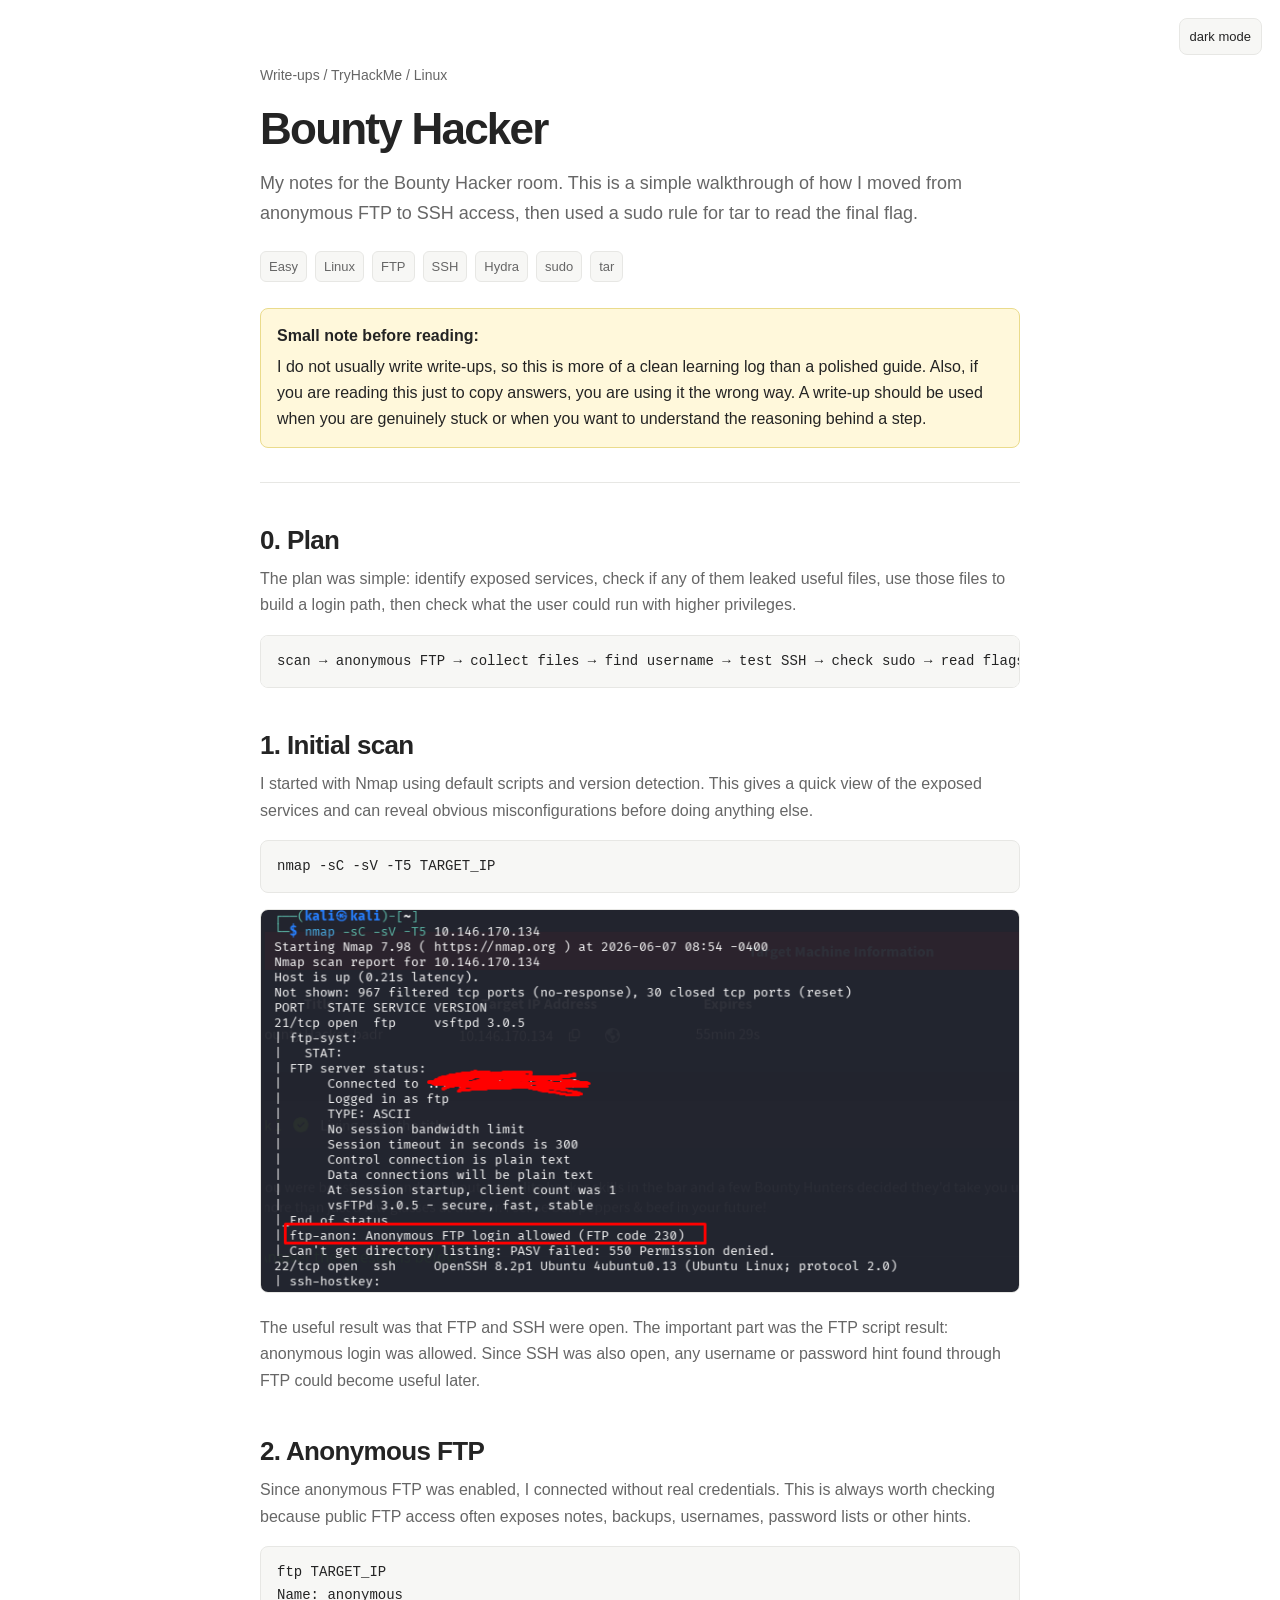
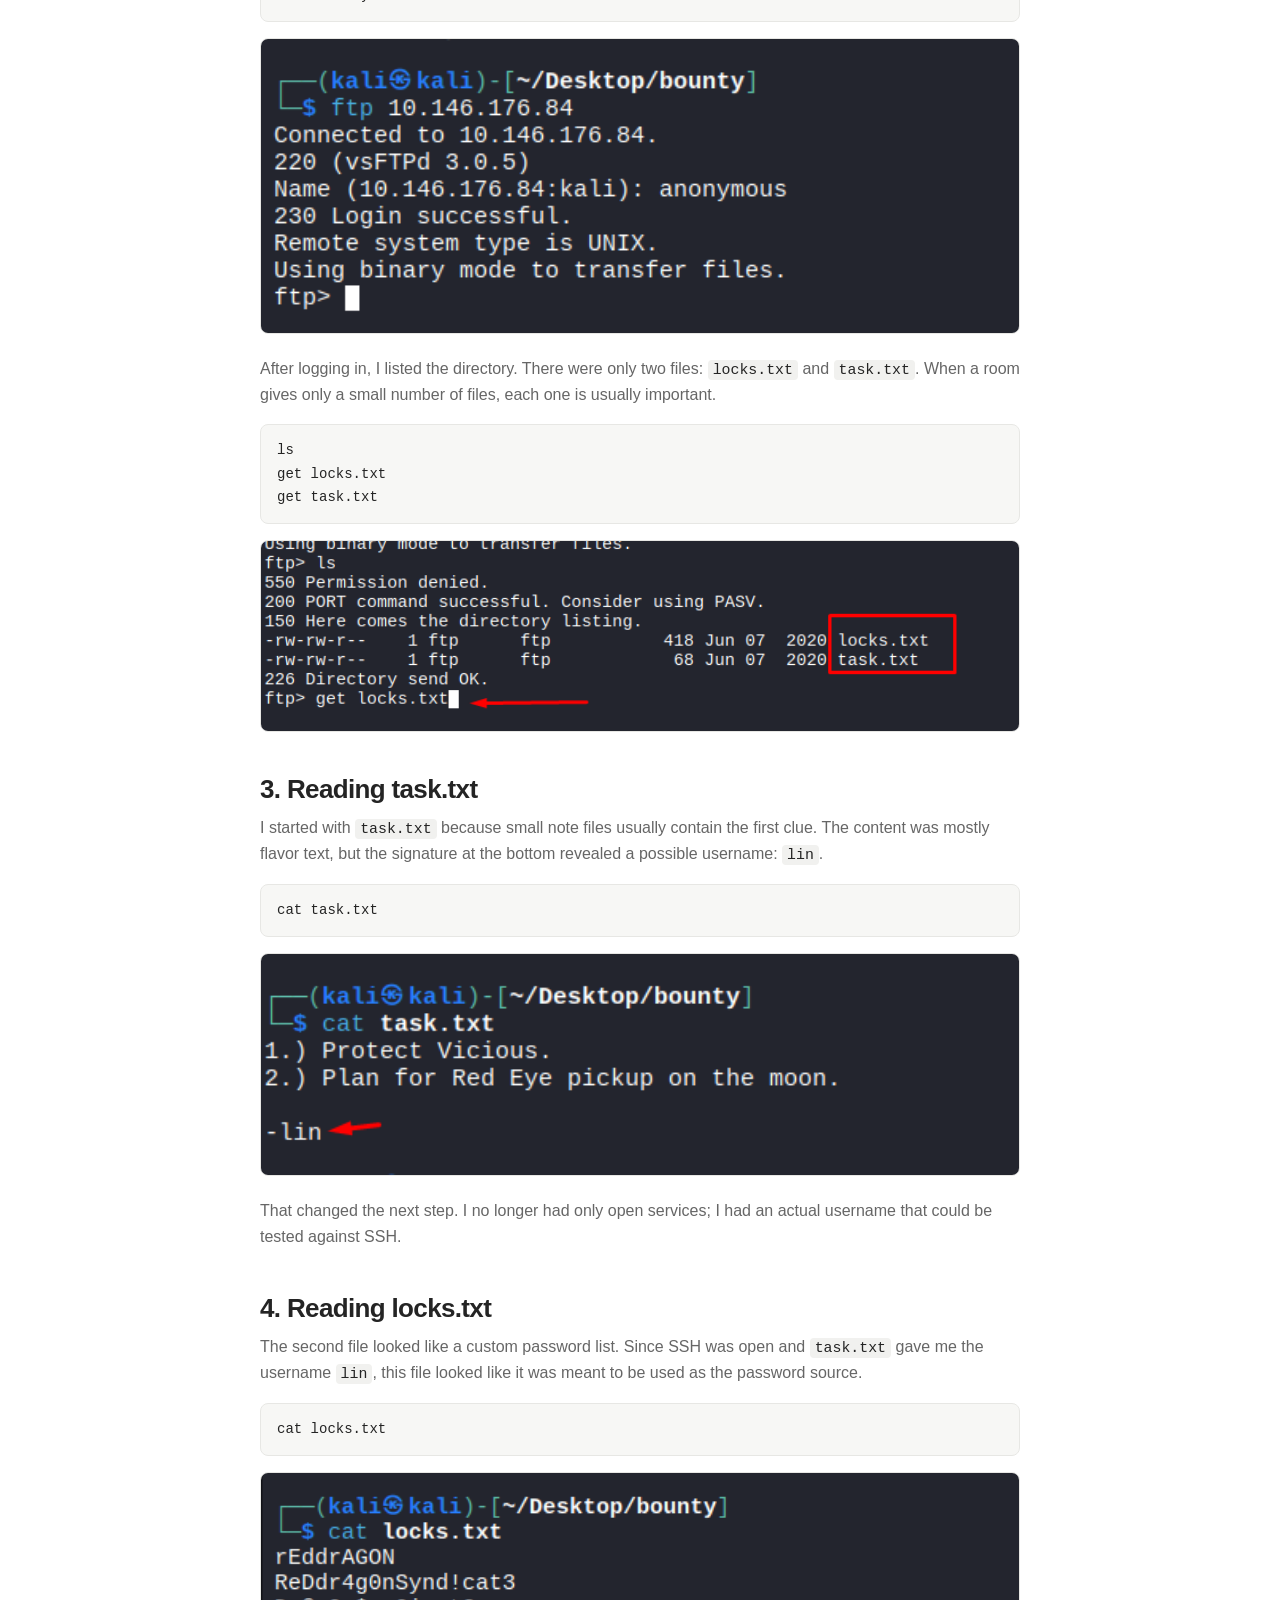
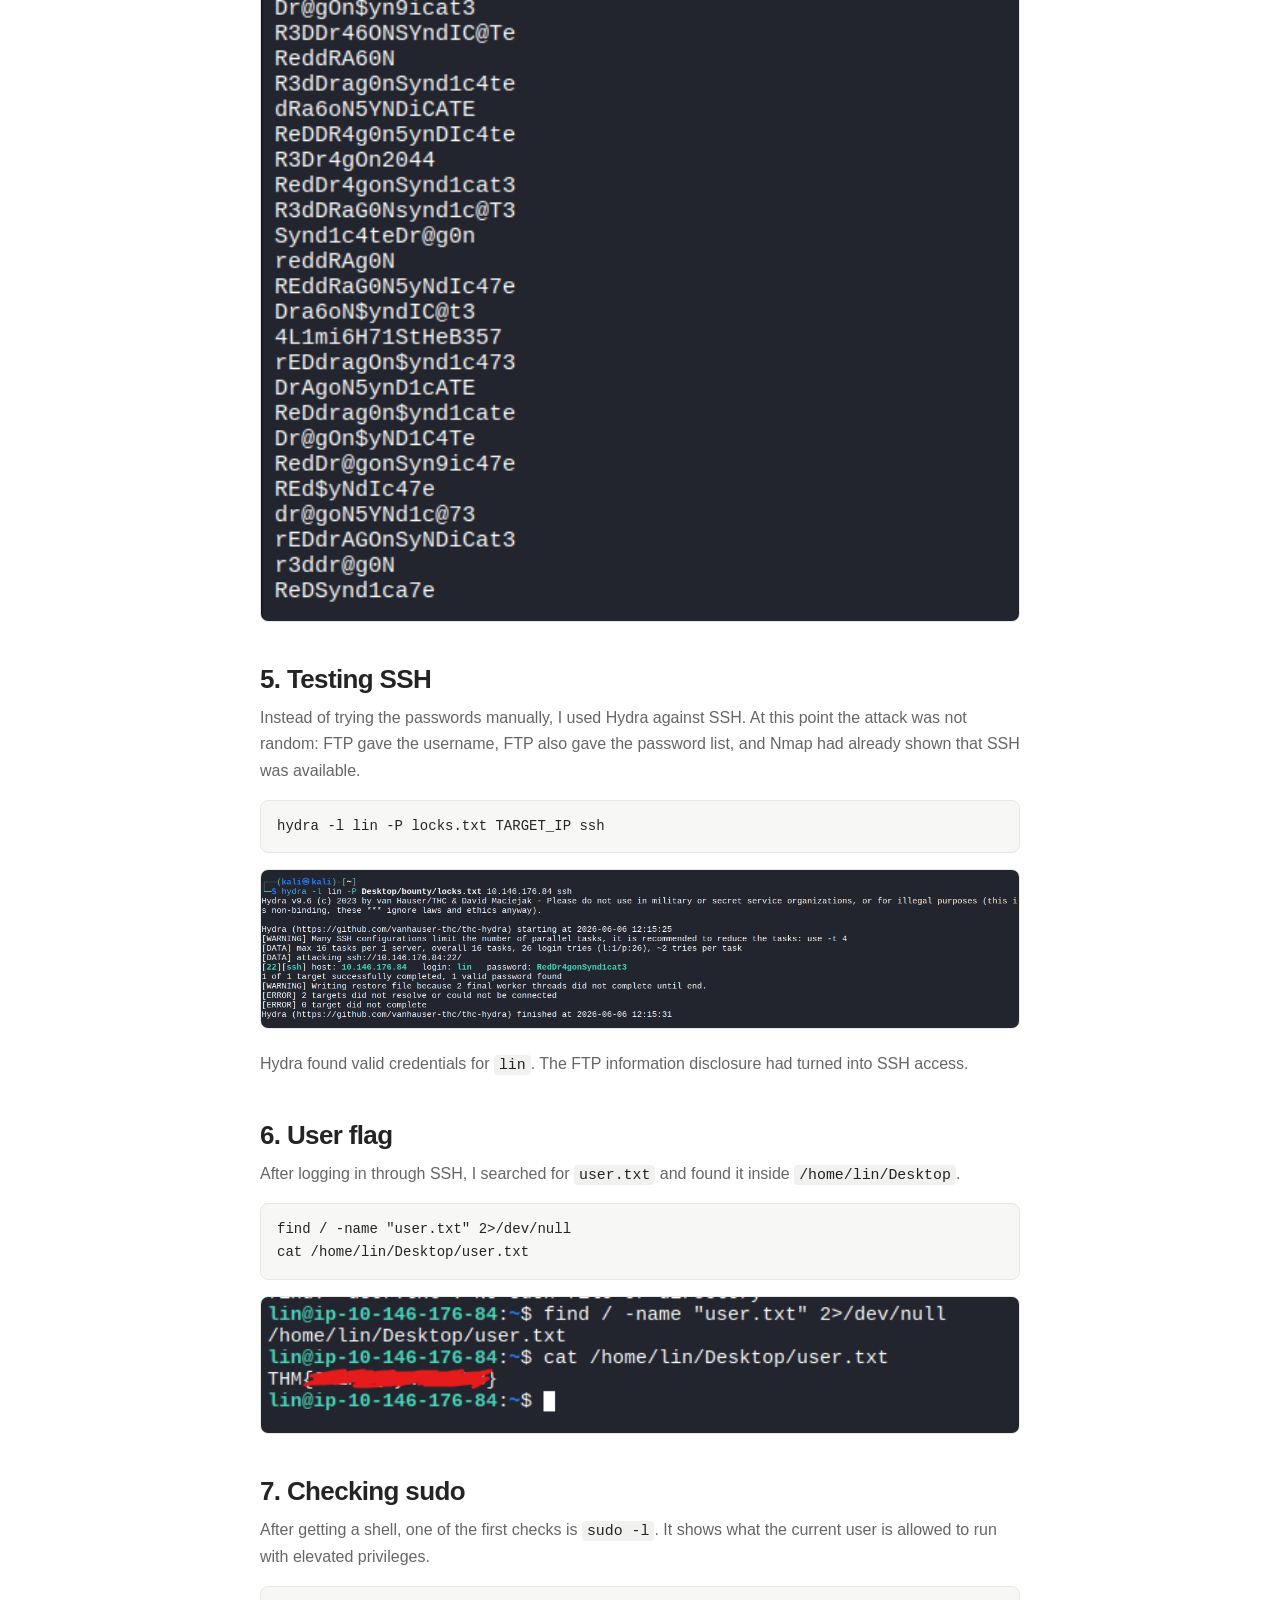
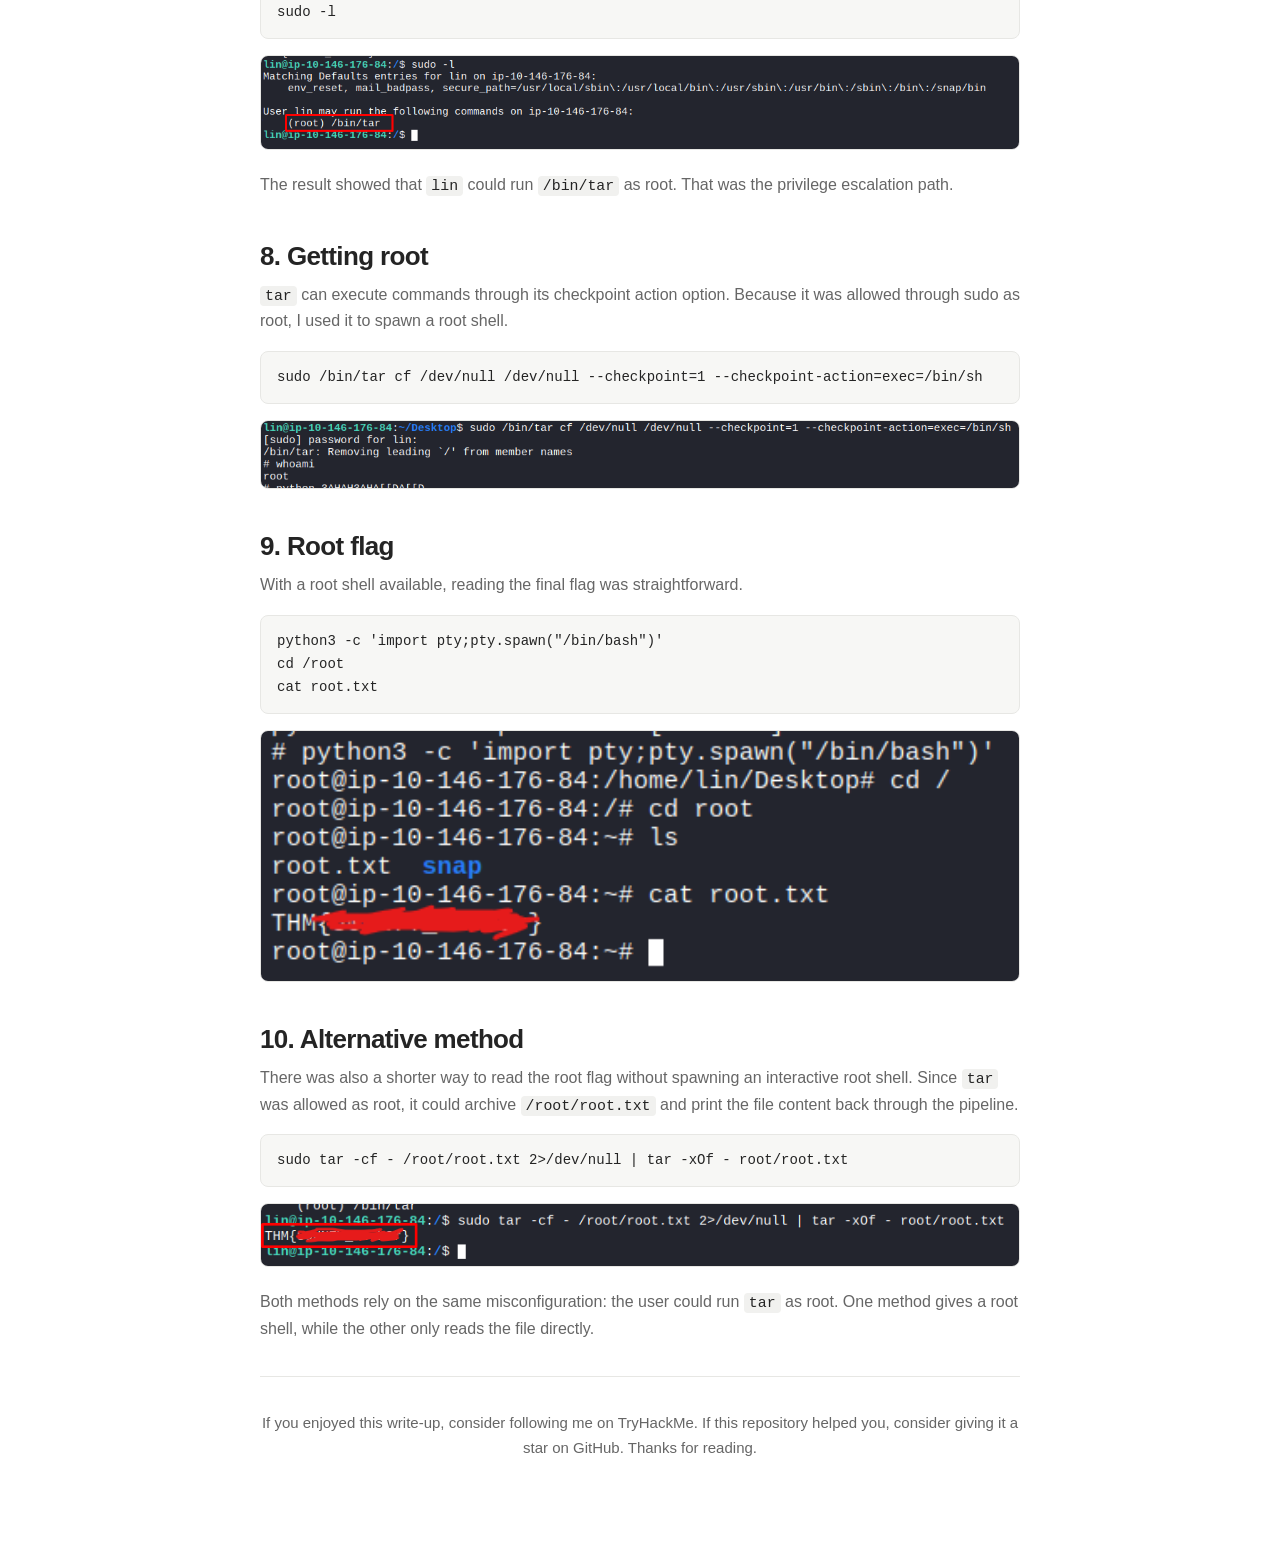
==== writeups/bounty-hacker/index.html @ af7935da "site update" ====
<!doctype html>
<html lang="en" data-theme="light">
<head>
  <meta charset="utf-8">
  <meta name="viewport" content="width=device-width, initial-scale=1">
  <title>Bounty Hacker — TryHackMe</title>
  <link rel="stylesheet" href="../../style.css">
</head>
<body>
  <button class="theme-toggle" id="themeToggle" type="button" aria-label="Toggle theme">
    dark mode
  </button>

  <main class="page">
    <p class="crumb"><a class="small-link" href="../../">Write-ups</a> / TryHackMe / Linux</p>

    <h1>Bounty Hacker</h1>

    <p class="lead">
      My notes for the Bounty Hacker room. This is a simple walkthrough of how I moved from
      anonymous FTP to SSH access, then used a sudo rule for tar to read the final flag.
    </p>

    <div class="meta">
      <span>Easy</span>
      <span>Linux</span>
      <span>FTP</span>
      <span>SSH</span>
      <span>Hydra</span>
      <span>sudo</span>
      <span>tar</span>
    </div>

    <aside class="notice">
      <strong>Small note before reading:</strong>
      I do not usually write write-ups, so this is more of a clean learning log than
      a polished guide. Also, if you are reading this just to copy answers, you are
      using it the wrong way. A write-up should be used when you are genuinely stuck
      or when you want to understand the reasoning behind a step.
    </aside>

    <hr>

    <h2>0. Plan</h2>
    <p>
      The plan was simple: identify exposed services, check if any of them leaked useful files,
      use those files to build a login path, then check what the user could run with higher privileges.
    </p>

    <pre><code>scan → anonymous FTP → collect files → find username → test SSH → check sudo → read flags</code></pre>

    <h2>1. Initial scan</h2>
    <p>
      I started with Nmap using default scripts and version detection. This gives a quick view
      of the exposed services and can reveal obvious misconfigurations before doing anything else.
    </p>

    <pre><code>nmap -sC -sV -T5 TARGET_IP</code></pre>

    <img src="../../assets/bounty-hacker/nmap-enumeration.png" alt="Nmap result showing FTP and SSH">

    <p>
      The useful result was that FTP and SSH were open. The important part was the FTP script
      result: anonymous login was allowed. Since SSH was also open, any username or password
      hint found through FTP could become useful later.
    </p>

    <h2>2. Anonymous FTP</h2>
    <p>
      Since anonymous FTP was enabled, I connected without real credentials. This is always worth
      checking because public FTP access often exposes notes, backups, usernames, password lists
      or other hints.
    </p>

    <pre><code>ftp TARGET_IP
Name: anonymous</code></pre>

    <img src="../../assets/bounty-hacker/ftp-login.png" alt="Anonymous FTP login">

    <p>
      After logging in, I listed the directory. There were only two files: <code>locks.txt</code>
      and <code>task.txt</code>. When a room gives only a small number of files, each one is
      usually important.
    </p>

    <pre><code>ls
get locks.txt
get task.txt</code></pre>

    <img src="../../assets/bounty-hacker/ftp-enumeration.png" alt="FTP directory listing showing locks.txt and task.txt">

    <h2>3. Reading task.txt</h2>
    <p>
      I started with <code>task.txt</code> because small note files usually contain the first clue.
      The content was mostly flavor text, but the signature at the bottom revealed a possible
      username: <code>lin</code>.
    </p>

    <pre><code>cat task.txt</code></pre>

    <img src="../../assets/bounty-hacker/task.txt.png" alt="task.txt revealing the username lin">

    <p>
      That changed the next step. I no longer had only open services; I had an actual username
      that could be tested against SSH.
    </p>

    <h2>4. Reading locks.txt</h2>
    <p>
      The second file looked like a custom password list. Since SSH was open and <code>task.txt</code>
      gave me the username <code>lin</code>, this file looked like it was meant to be used as the
      password source.
    </p>

    <pre><code>cat locks.txt</code></pre>

    <img src="../../assets/bounty-hacker/locks.txt.png" alt="locks.txt containing possible passwords">

    <h2>5. Testing SSH</h2>
    <p>
      Instead of trying the passwords manually, I used Hydra against SSH. At this point the attack
      was not random: FTP gave the username, FTP also gave the password list, and Nmap had already
      shown that SSH was available.
    </p>

    <pre><code>hydra -l lin -P locks.txt TARGET_IP ssh</code></pre>

    <img src="../../assets/bounty-hacker/hydra-result.png" alt="Hydra finding valid SSH credentials for lin">

    <p>
      Hydra found valid credentials for <code>lin</code>. The FTP information disclosure had turned
      into SSH access.
    </p>

    <h2>6. User flag</h2>
    <p>
      After logging in through SSH, I searched for <code>user.txt</code> and found it inside
      <code>/home/lin/Desktop</code>.
    </p>

    <pre><code>find / -name "user.txt" 2&gt;/dev/null
cat /home/lin/Desktop/user.txt</code></pre>

    <img src="../../assets/bounty-hacker/user-flag.png" alt="Reading the user flag">

    <h2>7. Checking sudo</h2>
    <p>
      After getting a shell, one of the first checks is <code>sudo -l</code>. It shows what the
      current user is allowed to run with elevated privileges.
    </p>

    <pre><code>sudo -l</code></pre>

    <img src="../../assets/bounty-hacker/sudo-l.png" alt="sudo -l showing tar can be run as root">

    <p>
      The result showed that <code>lin</code> could run <code>/bin/tar</code> as root. That was the
      privilege escalation path.
    </p>

    <h2>8. Getting root</h2>
    <p>
      <code>tar</code> can execute commands through its checkpoint action option. Because it was
      allowed through sudo as root, I used it to spawn a root shell.
    </p>

    <pre><code>sudo /bin/tar cf /dev/null /dev/null --checkpoint=1 --checkpoint-action=exec=/bin/sh</code></pre>

    <img src="../../assets/bounty-hacker/how-get-root.png" alt="Using tar checkpoint action to spawn a root shell">

    <h2>9. Root flag</h2>
    <p>
      With a root shell available, reading the final flag was straightforward.
    </p>

    <pre><code>python3 -c 'import pty;pty.spawn("/bin/bash")'
cd /root
cat root.txt</code></pre>

    <img src="../../assets/bounty-hacker/root-flag.png" alt="Reading root.txt as root">

    <h2>10. Alternative method</h2>
    <p>
      There was also a shorter way to read the root flag without spawning an interactive root shell.
      Since <code>tar</code> was allowed as root, it could archive <code>/root/root.txt</code> and print
      the file content back through the pipeline.
    </p>

    <pre><code>sudo tar -cf - /root/root.txt 2&gt;/dev/null | tar -xOf - root/root.txt</code></pre>

    <img src="../../assets/bounty-hacker/root-flag-read-method.png" alt="Reading root.txt directly using tar">

    <p>
      Both methods rely on the same misconfiguration: the user could run <code>tar</code> as root.
      One method gives a root shell, while the other only reads the file directly.
    </p>

    <hr>

    <p class="footer-note">
      If you enjoyed this write-up, consider following me on TryHackMe. If this repository helped you,
      consider giving it a star on GitHub. Thanks for reading.
    </p>
  </main>

  <script>
    const root = document.documentElement;
    const button = document.getElementById("themeToggle");
    const savedTheme = localStorage.getItem("theme");

    if (savedTheme) {
      root.setAttribute("data-theme", savedTheme);
      button.textContent = savedTheme === "dark" ? "light mode" : "dark mode";
    }

    button.addEventListener("click", () => {
      const current = root.getAttribute("data-theme");
      const next = current === "dark" ? "light" : "dark";
      root.setAttribute("data-theme", next);
      localStorage.setItem("theme", next);
      button.textContent = next === "dark" ? "light mode" : "dark mode";
    });
  </script>
</body>
</html>
---- style.css ----
:root {
  --bg: #ffffff;
  --text: #242424;
  --muted: #666666;
  --soft: #f7f7f5;
  --line: #e7e7e4;
  --code: #f1f1ef;
  --notice: #fff8db;
  --notice-line: #eadb8c;
}

html[data-theme="dark"] {
  --bg: #191919;
  --text: #ededed;
  --muted: #a3a3a3;
  --soft: #242424;
  --line: #363636;
  --code: #252525;
  --notice: #2b2617;
  --notice-line: #6d5d22;
}

* {
  box-sizing: border-box;
}

body {
  margin: 0;
  background: var(--bg);
  color: var(--text);
  font-family: ui-sans-serif, -apple-system, BlinkMacSystemFont, "Segoe UI", Helvetica, Arial, sans-serif;
  line-height: 1.65;
  transition: background .15s ease, color .15s ease;
}

.theme-toggle {
  position: fixed;
  top: 18px;
  right: 18px;
  z-index: 10;
  border: 1px solid var(--line);
  background: var(--soft);
  color: var(--text);
  border-radius: 8px;
  padding: 7px 10px;
  font: inherit;
  font-size: 13px;
  cursor: pointer;
}

.theme-toggle:hover {
  filter: brightness(.97);
}

html[data-theme="dark"] .theme-toggle:hover {
  filter: brightness(1.12);
}

.page {
  width: min(760px, calc(100% - 40px));
  margin: 64px auto 96px;
}

.crumb {
  color: var(--muted);
  font-size: 14px;
  margin-bottom: 18px;
}

h1 {
  font-size: 44px;
  line-height: 1.1;
  letter-spacing: -0.04em;
  margin: 0 0 16px;
  font-weight: 750;
}

.lead {
  color: var(--muted);
  font-size: 18px;
  margin: 0 0 20px;
}

.meta {
  display: flex;
  flex-wrap: wrap;
  gap: 8px;
  margin: 22px 0 24px;
}

.meta span {
  background: var(--soft);
  border: 1px solid var(--line);
  border-radius: 6px;
  color: var(--muted);
  font-size: 13px;
  padding: 4px 8px;
}

.notice {
  background: var(--notice);
  border: 1px solid var(--notice-line);
  border-radius: 8px;
  padding: 14px 16px;
  color: var(--text);
  margin: 26px 0 34px;
}

.notice strong {
  display: block;
  margin-bottom: 4px;
}

.footer-note {
  color: var(--muted);
  font-size: 15px;
  text-align: center;
  margin: 32px 0 0;
}

hr {
  border: 0;
  border-top: 1px solid var(--line);
  margin: 34px 0;
}

h2 {
  font-size: 26px;
  line-height: 1.2;
  letter-spacing: -0.025em;
  margin: 42px 0 10px;
}

p {
  margin: 0 0 16px;
  color: var(--muted);
}

strong {
  color: var(--text);
}

code {
  font-family: ui-monospace, SFMono-Regular, Menlo, Consolas, "Liberation Mono", monospace;
  background: var(--code);
  border-radius: 4px;
  padding: 2px 5px;
  font-size: .93em;
  color: var(--text);
}

pre {
  background: var(--soft);
  border: 1px solid var(--line);
  border-radius: 8px;
  padding: 14px 16px;
  overflow-x: auto;
  margin: 16px 0;
}

pre code {
  background: transparent;
  padding: 0;
  color: var(--text);
  font-size: 14px;
}

img {
  display: block;
  width: 100%;
  height: auto;
  border: 1px solid var(--line);
  border-radius: 8px;
  margin: 14px 0 22px;
}

ul {
  margin-top: 12px;
  padding-left: 22px;
  color: var(--muted);
}

li {
  margin: 6px 0;
}

@media (max-width: 640px) {
  .theme-toggle {
    position: static;
    margin: 14px 14px 0 auto;
    display: block;
  }

  .page {
    width: min(100% - 28px, 760px);
    margin-top: 32px;
  }

  h1 {
    font-size: 36px;
  }
}


/* Home page cards */
.writeup-list {
  display: grid;
  gap: 12px;
  margin-top: 22px;
}

.writeup-card {
  display: block;
  text-decoration: none;
  color: var(--text);
  border: 1px solid var(--line);
  background: var(--soft);
  border-radius: 10px;
  padding: 16px 18px;
}

.writeup-card:hover {
  filter: brightness(.98);
}

html[data-theme="dark"] .writeup-card:hover {
  filter: brightness(1.08);
}

.writeup-card h2 {
  margin: 0 0 6px;
  font-size: 22px;
}

.writeup-card p {
  margin: 0;
}

.small-link {
  color: var(--muted);
  text-decoration: none;
}

.small-link:hover {
  text-decoration: underline;
}
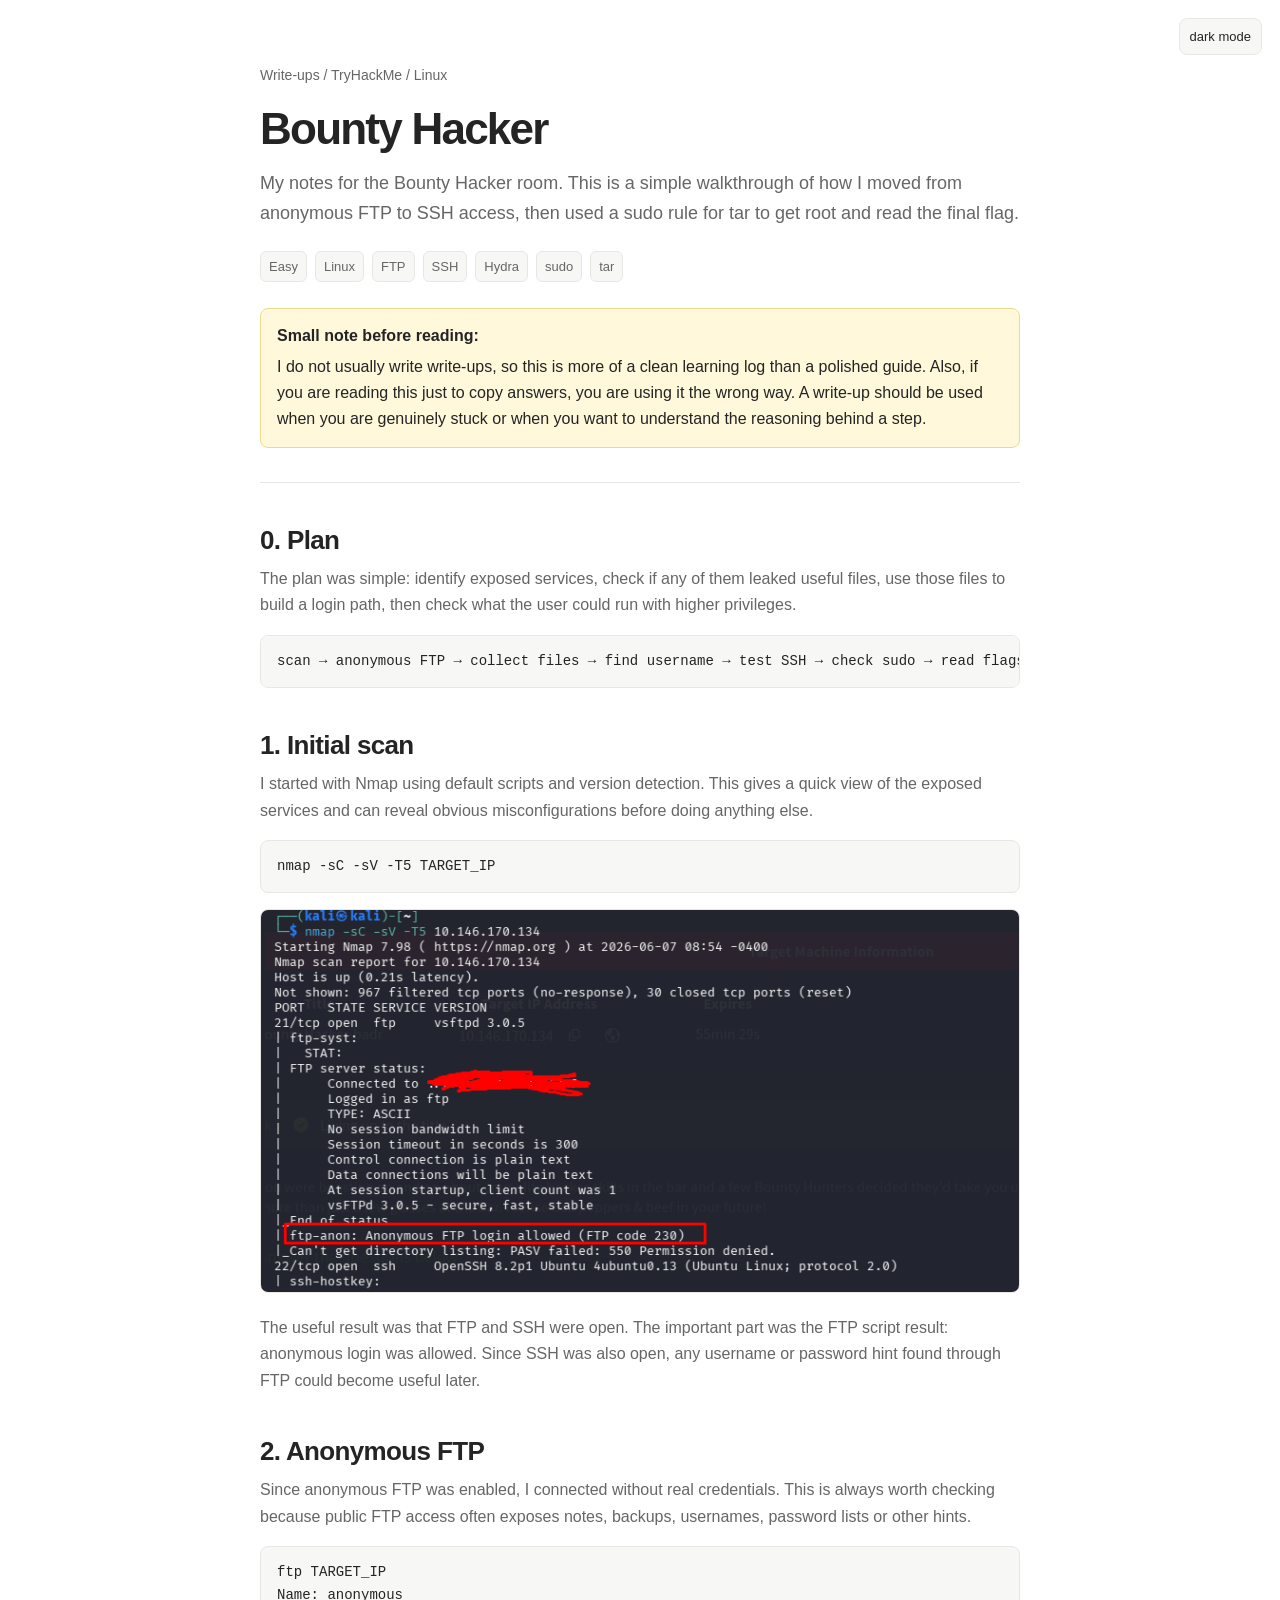
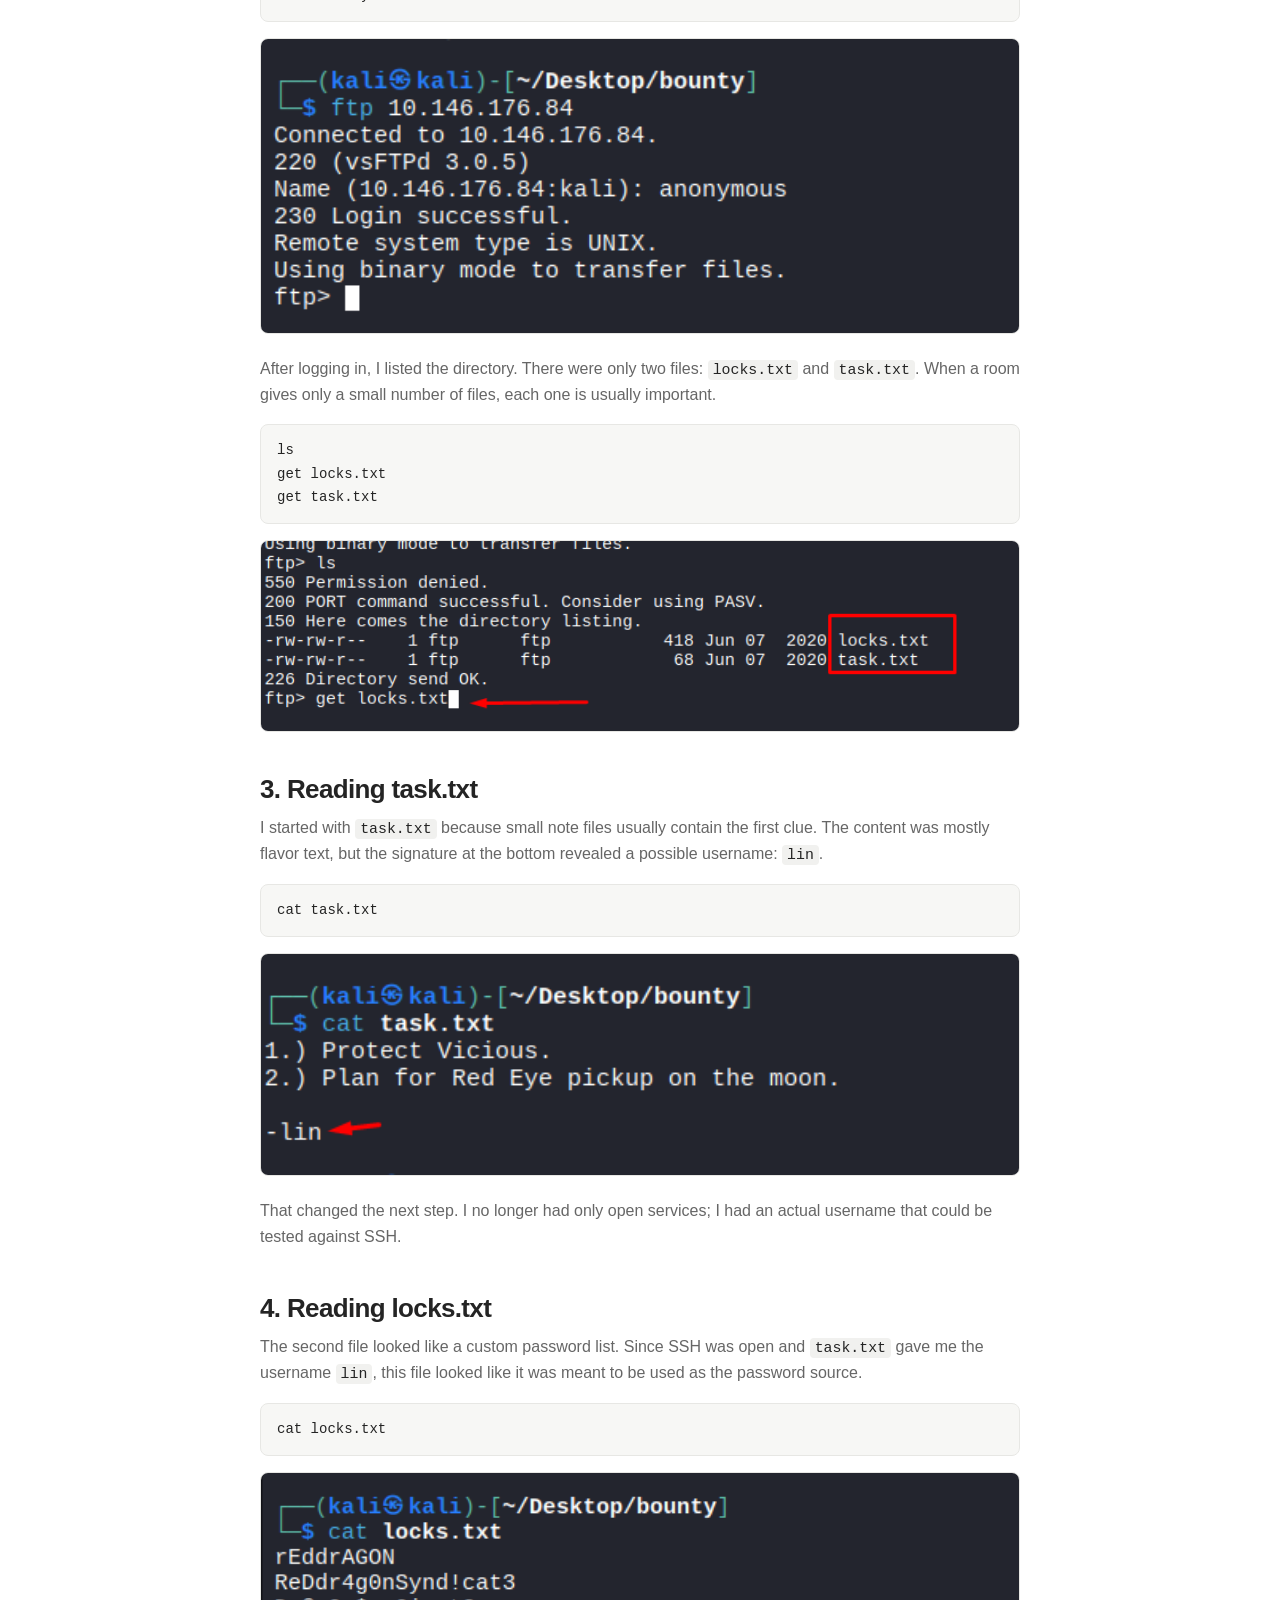
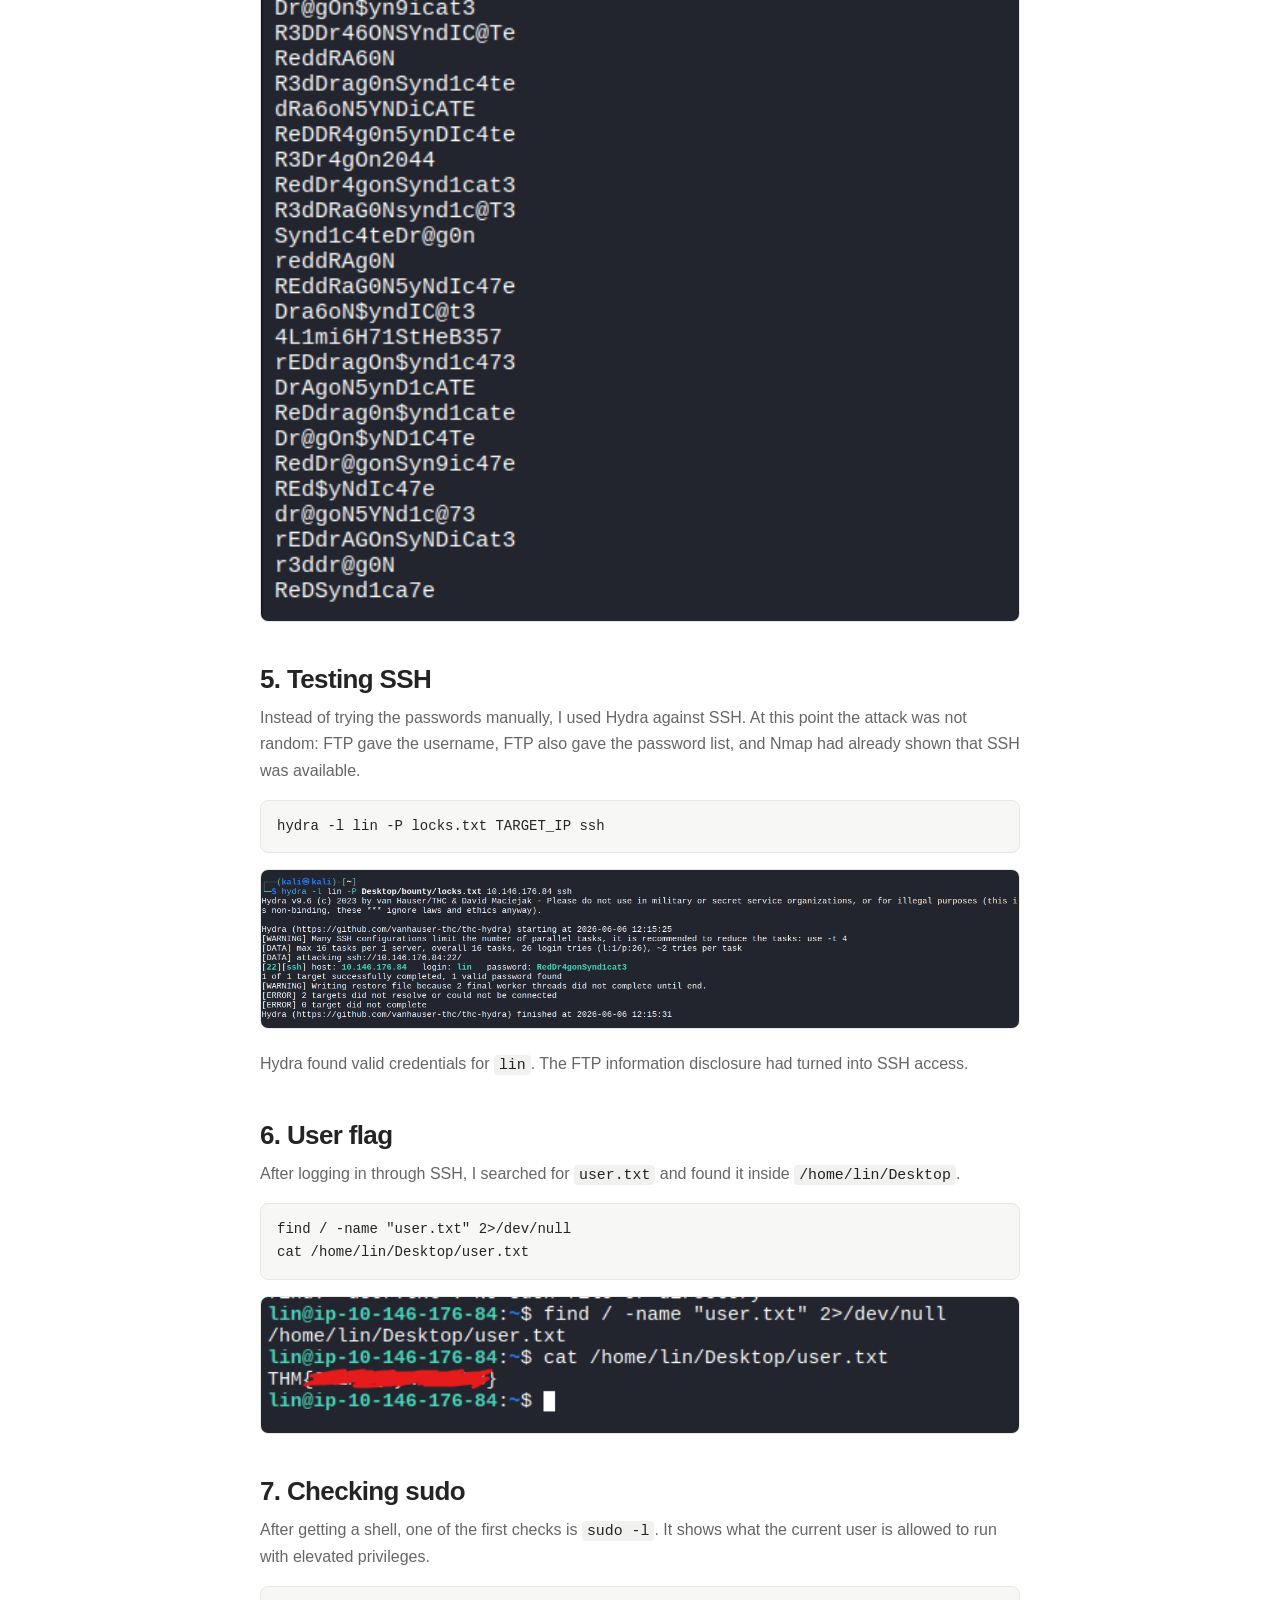
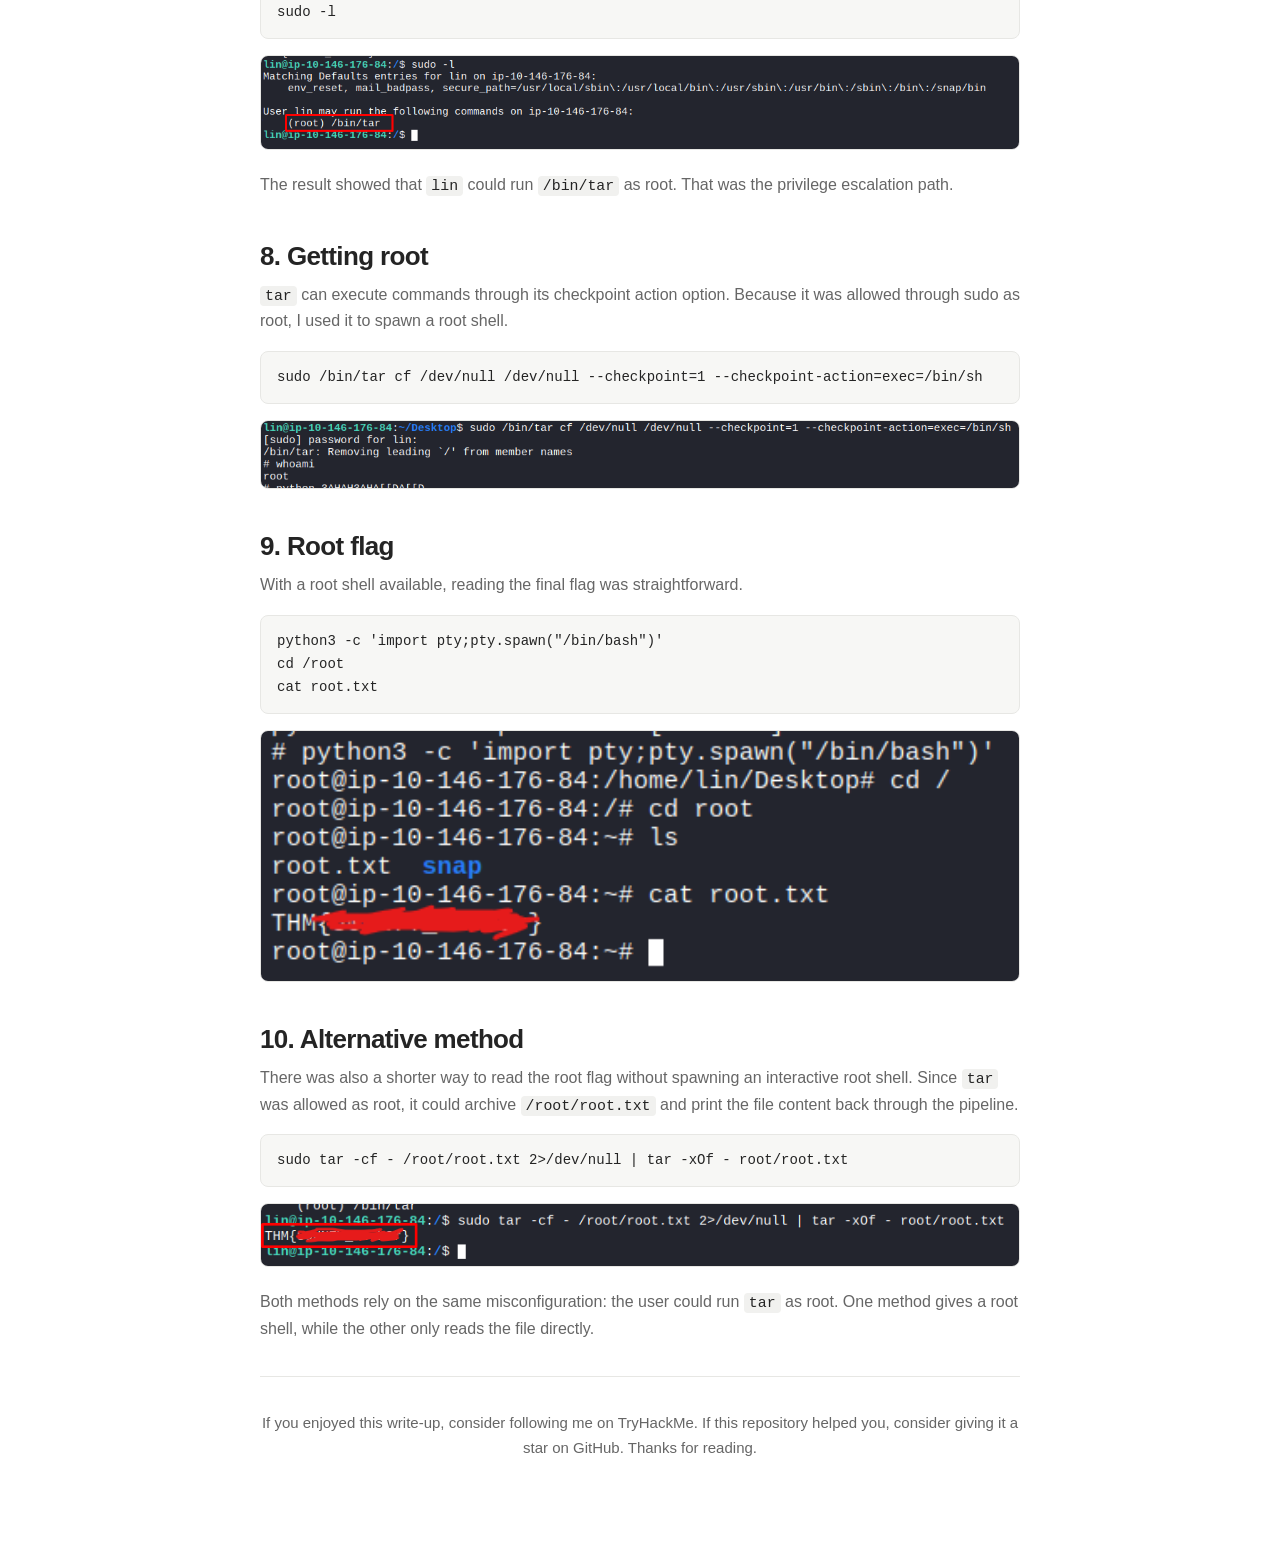
==== commit 62dc0746: "bounty hacker ctf" ====
--- a/writeups/bounty-hacker/index.html
+++ b/writeups/bounty-hacker/index.html
@@ -18,7 +18,7 @@
 
     <p class="lead">
       My notes for the Bounty Hacker room. This is a simple walkthrough of how I moved from
-      anonymous FTP to SSH access, then used a sudo rule for tar to read the final flag.
+      anonymous FTP to SSH access, then used a sudo rule for tar to get root and read the final flag.
     </p>
 
     <div class="meta">
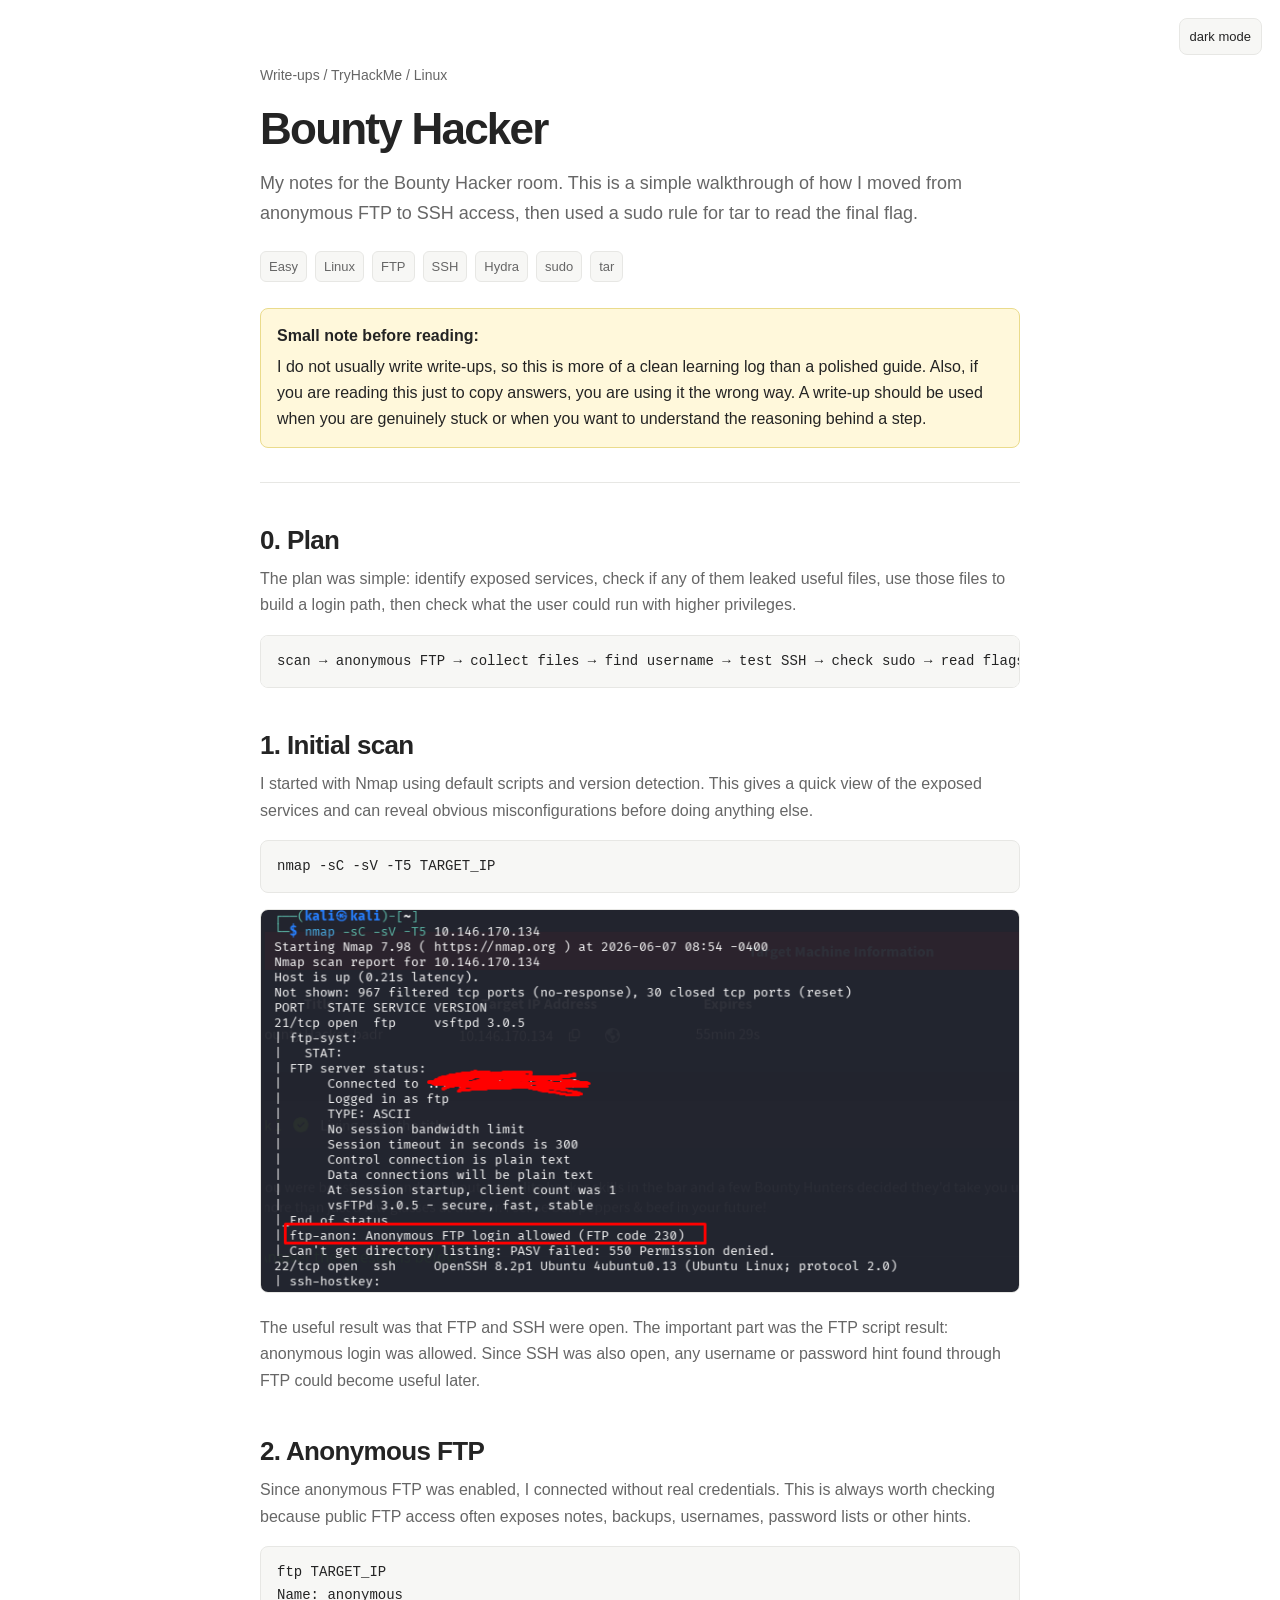
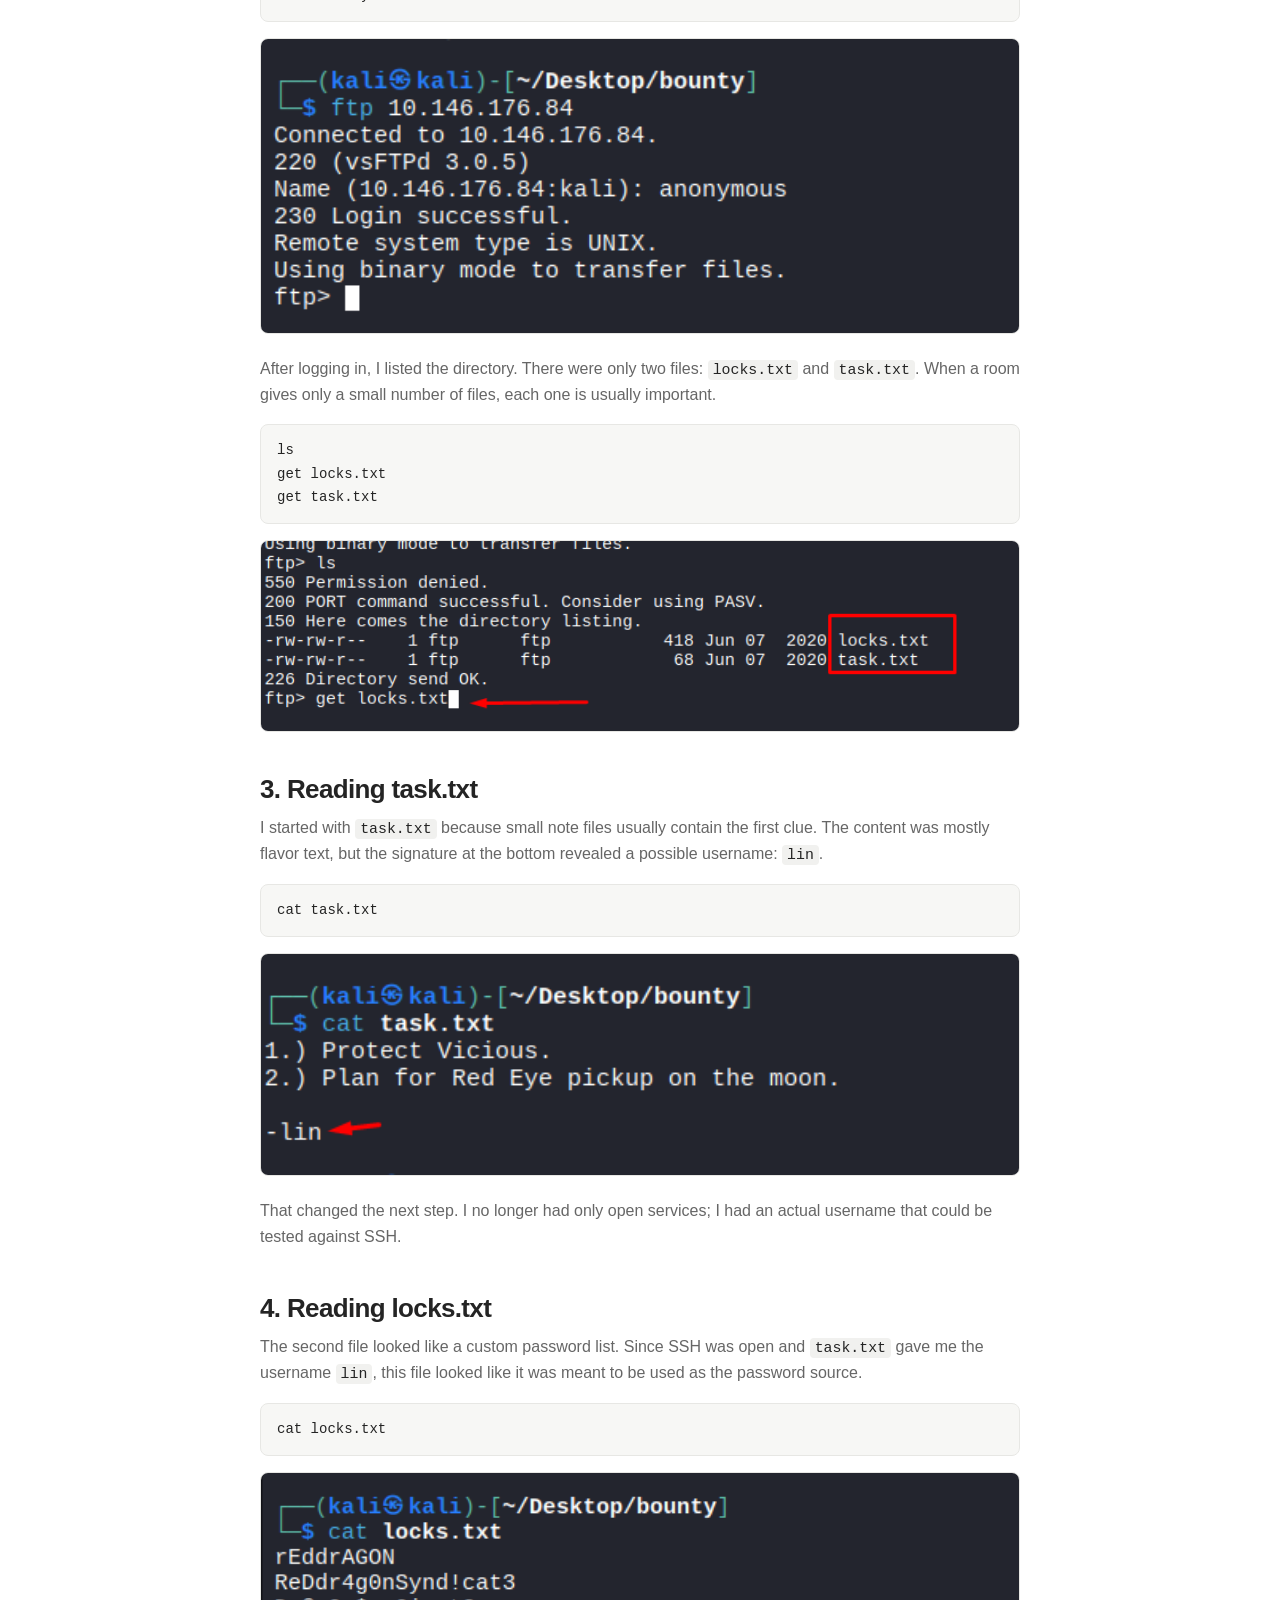
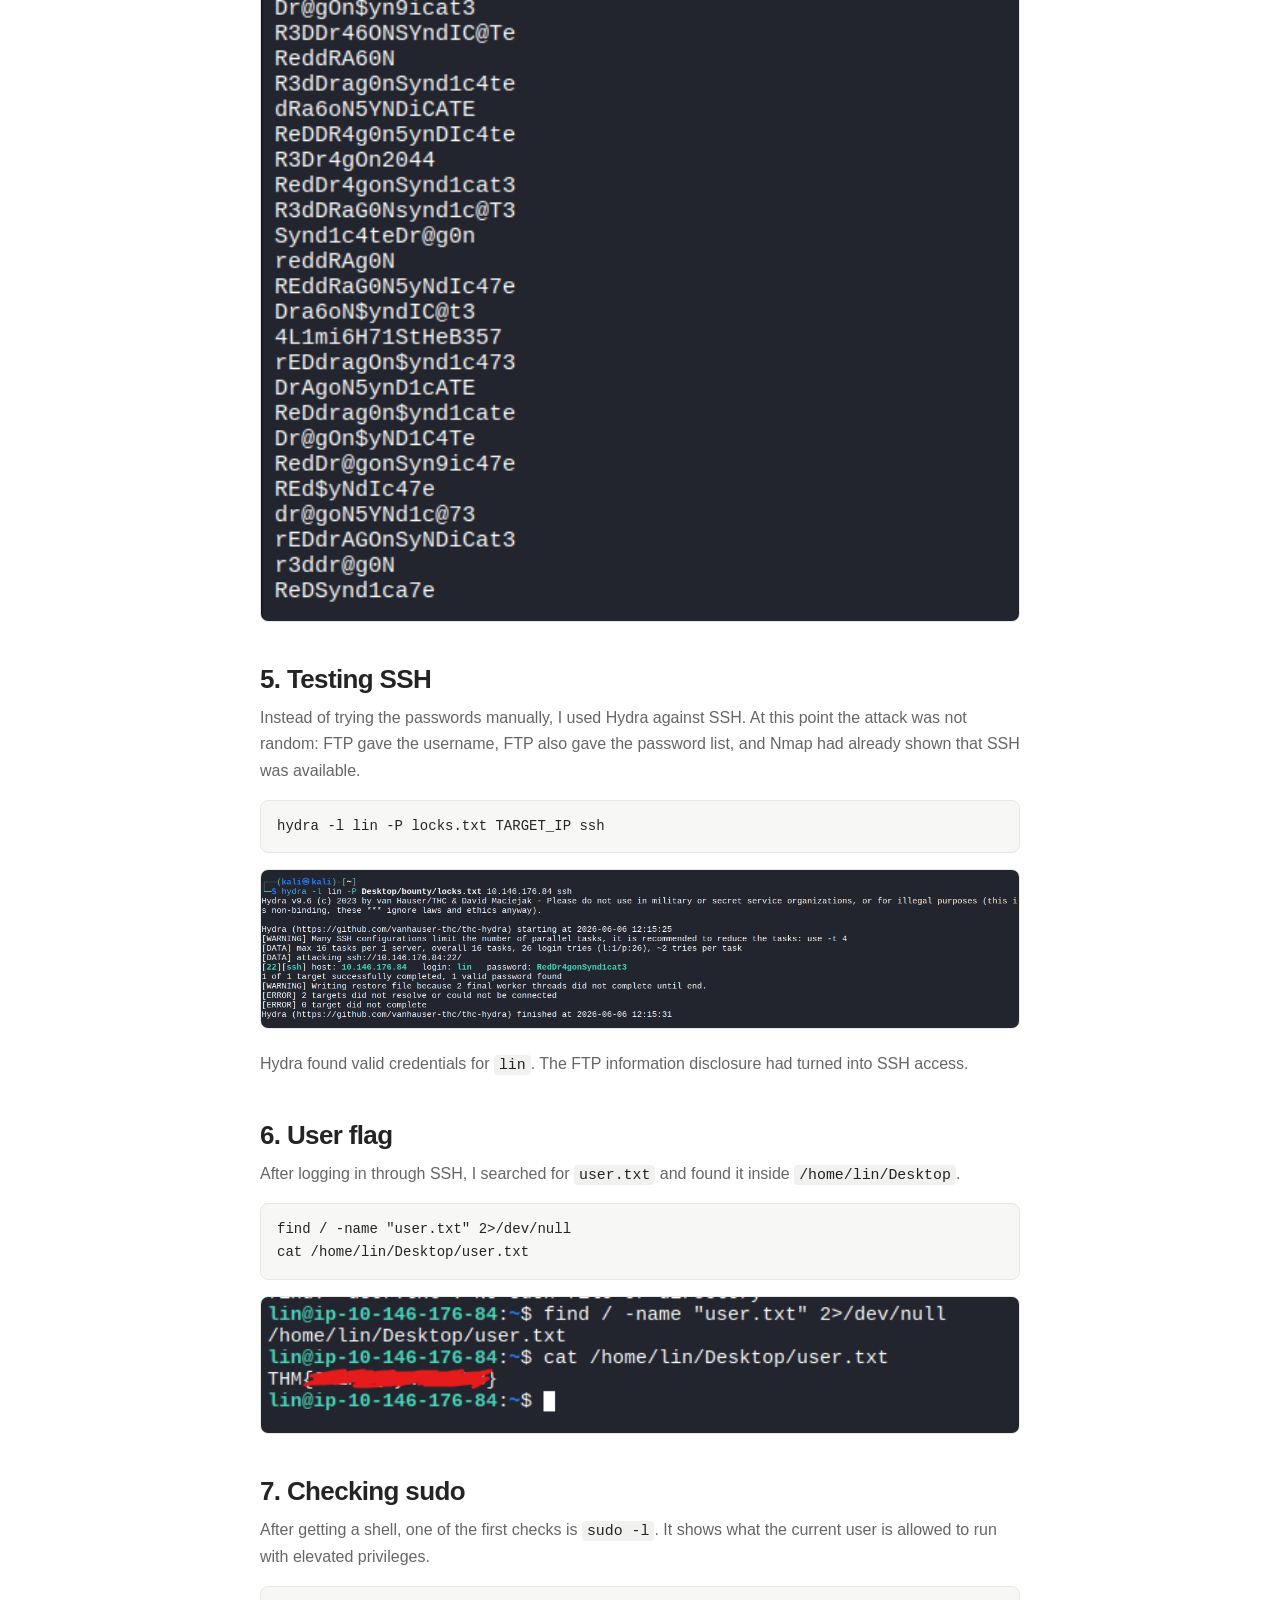
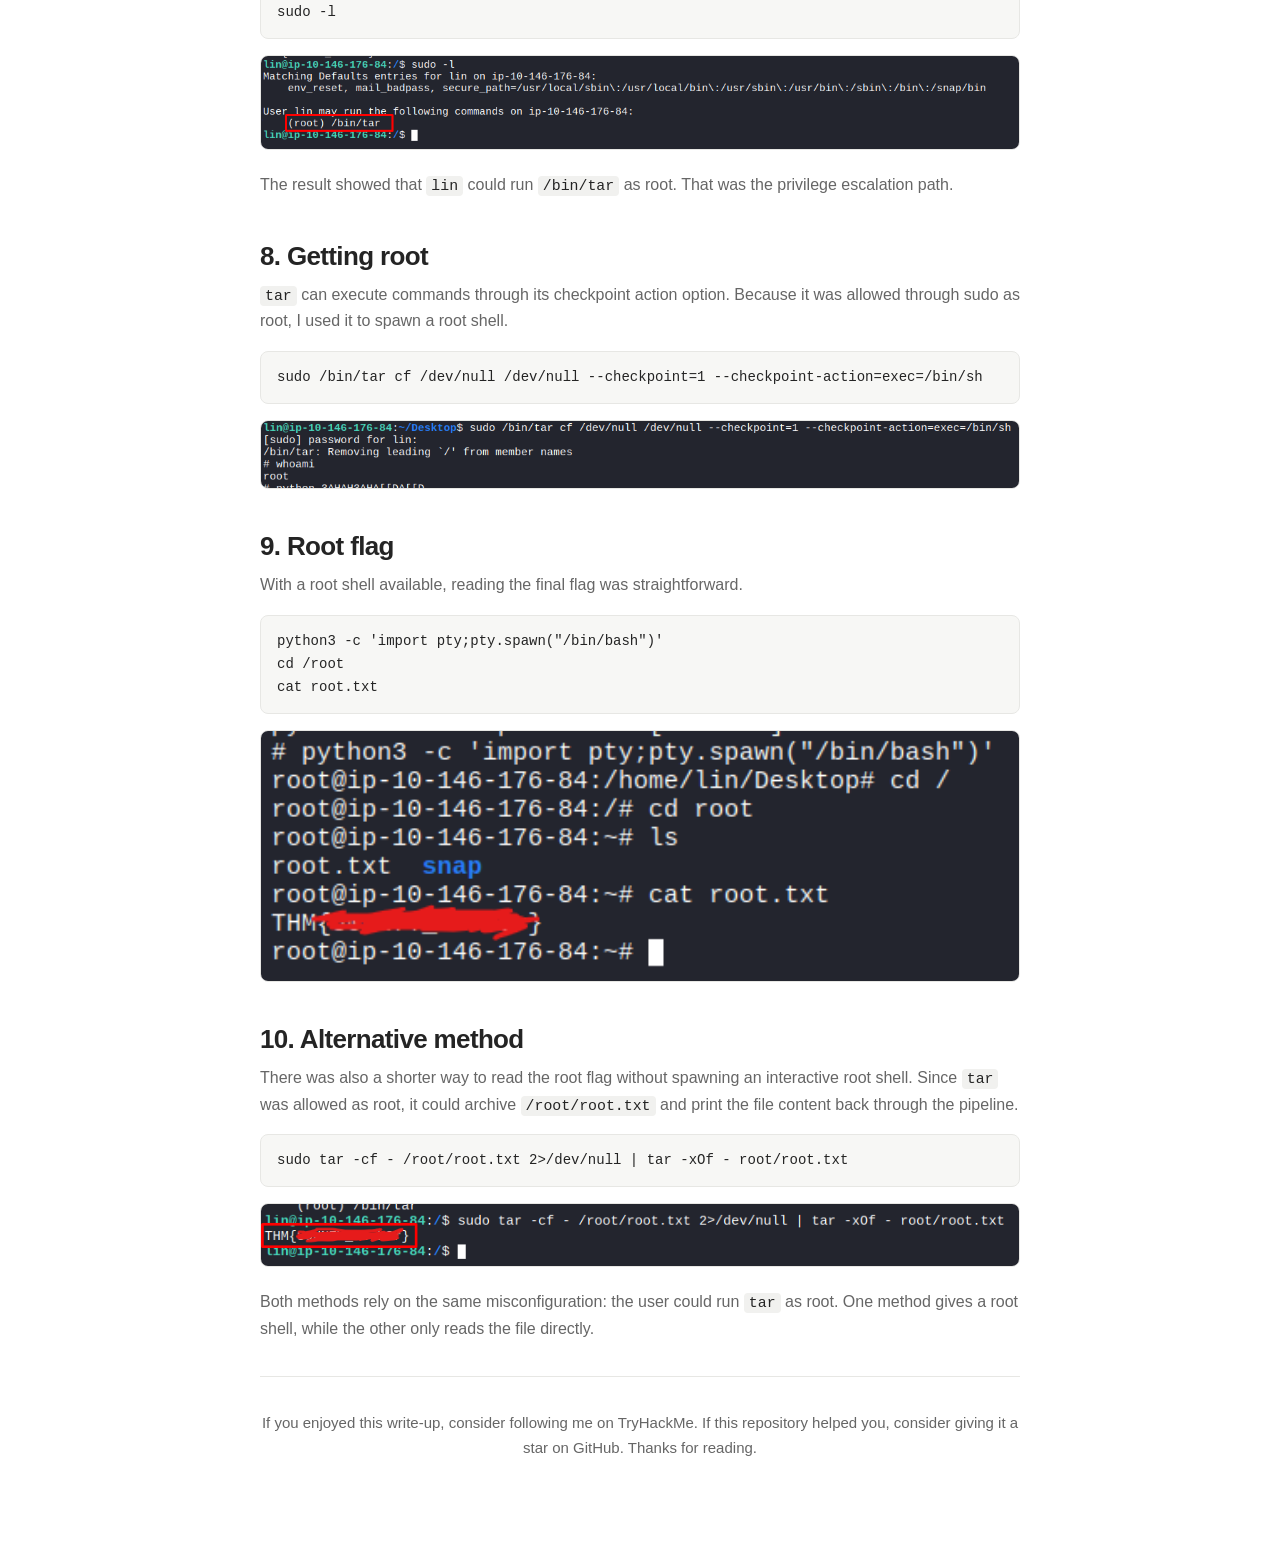
==== commit 7239319f: "new ctf oh ye" ====
--- a/writeups/bounty-hacker/index.html
+++ b/writeups/bounty-hacker/index.html
@@ -18,7 +18,7 @@
 
     <p class="lead">
       My notes for the Bounty Hacker room. This is a simple walkthrough of how I moved from
-      anonymous FTP to SSH access, then used a sudo rule for tar to get root and read the final flag.
+      anonymous FTP to SSH access, then used a sudo rule for tar to read the final flag.
     </p>
 
     <div class="meta">
